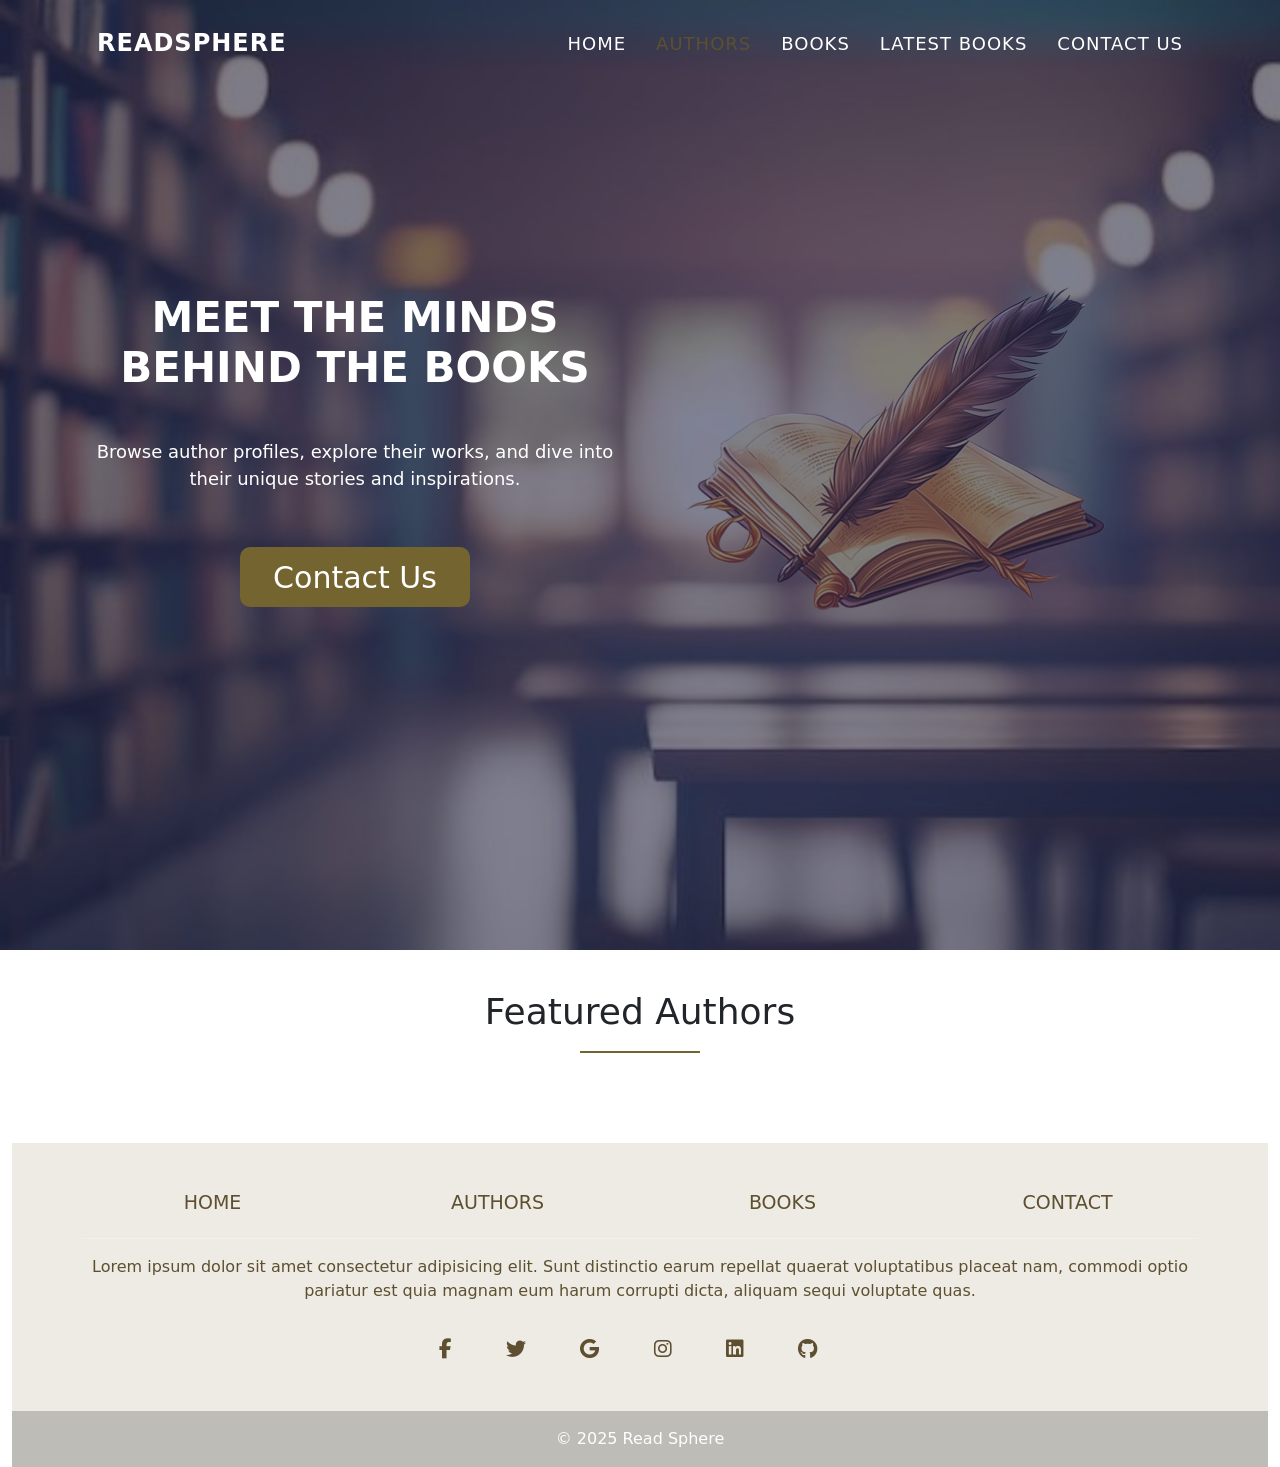
==== author.html @ 8648b054 "first commit" ====
<!DOCTYPE html>
<html lang="en">
<head>
    <meta charset="UTF-8">
    <meta name="viewport" content="width=device-width, initial-scale=1.0">
    <title>Document</title>
    <link rel="stylesheet" href="https://cdnjs.cloudflare.com/ajax/libs/font-awesome/6.4.0/css/all.min.css">

    <link rel="stylesheet" href="https://cdn.jsdelivr.net/npm/bootstrap@5.3.5/dist/css/bootstrap.min.css">
   
    <link rel="stylesheet" href="./Styles/style.css">
    <link rel="stylesheet" href="./Styles/book.css">
</head>
<body>

    <section class="preloader">
        <section class="preloader-circle"></section>
        <img src="images/loder.png" alt="">
    </section>
<!--welcome-hero start -->
<section id="home" class="welcome-hero">
    <!-- top-area Start -->
    <div class="top-area">
        <div class="header-area">
            <!-- Start Navigation -->
            <nav class="navbar navbar-expand-lg navbar-light bootsnav navbar-scrollspy" data-bs-minus-value-desktop="70" data-bs-minus-value-mobile="55" data-bs-speed="1000">
                <div class="container">
                    <!-- Start Header Navigation -->
                    <a class="navbar-brand" href="index.html">ReadSphere<span></span></a>
                    <button class="navbar-toggler" type="button" data-bs-toggle="collapse" data-bs-target="#navbar-menu" aria-controls="navbar-menu" aria-expanded="false" aria-label="Toggle navigation">
                        <i class="fa fa-bars"></i>
                    </button>
                    <!-- End Header Navigation -->

                    <!-- Collect the nav links, forms, and other content for toggling -->
                    <div class="collapse navbar-collapse " id="navbar-menu">
                        <ul class="navbar-nav ms-auto" data-in="fadeInDown" data-out="fadeOutUp">
                            <li class="nav-item"><a class="nav-link" href="index.html">home</a></li>
                            <li class="nav-item"><a class="nav-link active" href="author.html" >authors</a></li>
                            <li class="nav-item"><a class="nav-link" href="Books.html">books</a></li>
                            <li class="nav-item"><a class="nav-link" href="latest.html">Latest Books</a></li>
                            <li class="nav-item"><a class="nav-link" href="contact.html">Contact Us</a></li>
                        </ul><!--/.nav -->
                    </div><!-- /.navbar-collapse -->
                </div><!--/.container-->
            </nav><!--/nav-->
            <!-- End Navigation -->
        </div><!--/.header-area-->
        <div class="clearfix"></div>
    </div><!-- /.top-area-->
    <!-- top-area End -->

    <div class="container">
        <div class="welcome-hero-txt">
            <div class="row align-items-center">
                <div class="col-lg-6" style="z-index: 100; text-align: center;">
                    <h2>Meet the Minds Behind the Books</h2>
                    <p>
                        Browse author profiles, explore their works, and dive into their unique stories and inspirations.
                    </p>
                    <button class="welcome-btn" href="contact.html">contact us</button>
                </div>
                <div class="col-lg-6">
                    <img src="./images/brand/aut-removebg-preview.png" alt="" class="img-fluid">
                </div>
            </div>
        </div>
    </div>

    <div class="container">
        <div class="row">
            <div class="col-md-12"></div>
        </div>
    </div>
</section><!--/.welcome-hero-->
<!--welcome-hero end -->





              


        		<!-- clients-say strat -->
		<section id="clients-say"  class="clients-say">
			<div class="container">
				<div class="section-header">
					<h2>Featured Authors</h2>
				</div><!--/.section-header-->
				<div class="row testimonial-carousel" >           
                       
				</div><!--/.row-->
			</div><!--/.container-->

		</section><!--/.clients-say-->	
		<!-- clients-say end -->



        <nav>
            <ul class="pagination justify-content-center mt-4" id="author-pagination"></ul>
          </nav>
          
          <!-- Modal -->
          <div class="modal fade" id="myModal" data-bs-backdrop="static" data-bs-keyboard="false" tabindex="-1" aria-labelledby="myModal" aria-hidden="true">
			<div class="modal-dialog" role="document">
				<div class="modal-content">
					<div class="modal-header">
					
					</div>
					<div class="modal-body">
					
					</div>
					<div class="modal-footer">	
						<button type="button" class="btn btn-default form-control" data-bs-dismiss="modal" aria-label="Close">Close</button>
					</div>
				</div>
			</div>
		</div>
        


        <div class="container-fluid">
            <!-- Footer -->
            <footer class="text-center text-white" style="background-color: #edebe4 ">
              <!-- Grid container -->
              <div class="container text-center">
                <!-- Section: Links -->
                <section class="mt-3">
                  <!-- Grid row-->
                  <div class="row text-center d-flex justify-content-center pt-5">
                    <!-- Grid column -->
                    <div class="col-md-3">
                      <h6 class="text-uppercase font-weight-bold">
                        <a href="index.html">Home</a>
                      </h6>
                    </div>
                    <!-- Grid column -->
          
                    <!-- Grid column -->
                    <div class="col-md-3">
                      <h6 class="text-uppercase font-weight-bold">
                        <a href="author.html" >Authors</a>
                      </h6>
                    </div>
                    <!-- Grid column -->
          
                    <!-- Grid column -->
                    <div class="col-md-3">
                      <h6 class="text-uppercase font-weight-bold">
                        <a href="Books.html" >Books</a>
                      </h6>
                    </div>
                    <!-- Grid column -->
          
                
                    <!-- Grid column -->
                    <div class="col-md-3">
                      <h6 class="text-uppercase font-weight-bold">
                        <a href="#!" >Contact</a>
                      </h6>
                    </div>
                    <!-- Grid column -->
                  </div>
                  <!-- Grid row-->
                </section>
                <!-- Section: Links -->
          
                <hr class="my-3" />
          
                <!-- Section: Text -->
                <section class="mb-3">
                  <div class="row d-flex justify-content-center">
                    <div class="col-lg-12">
                      <p >
                        Lorem ipsum dolor sit amet consectetur adipisicing elit. Sunt
                        distinctio earum repellat quaerat voluptatibus placeat nam,
                        commodi optio pariatur est quia magnam eum harum corrupti
                        dicta, aliquam sequi voluptate quas.
                      </p>
                    </div>
                  </div>
                </section>
                <!-- Section: Text -->
          
                <!-- Section: Social -->
                <section class="text-center mb-5">
                  <a href="" class=" me-4">
                    <i class="fab fa-facebook-f"></i>
                  </a>
                  <a href="" class=" me-4">
                    <i class="fab fa-twitter"></i>
                  </a>
                  <a href="" class=" me-4">
                    <i class="fab fa-google"></i>
                  </a>
                  <a href="" class=" me-4">
                    <i class="fab fa-instagram"></i>
                  </a>
                  <a href="" class=" me-4">
                    <i class="fab fa-linkedin"></i>
                  </a>
                  <a href="" class=" me-4">
                    <i class="fab fa-github"></i>
                  </a>
                </section>
               
              </div>
          
            
              <div
                   class="text-center p-3 copy-right"
                   style="background-color: rgba(0, 0, 0, 0.2)"
                   >
                © 2025 Read Sphere
              </div>
            </footer>
          </div>

    <script src="https://cdn.jsdelivr.net/npm/bootstrap@5.3.5/dist/js/bootstrap.bundle.min.js
    "></script>
    <script src="assets/js/jquery.js"></script>
    
    <script src="./Scripts/main.js"></script>

    <link rel="stylesheet" href="https://cdnjs.cloudflare.com/ajax/libs/OwlCarousel2/2.3.4/assets/owl.carousel.min.css">
<script src="https://cdnjs.cloudflare.com/ajax/libs/OwlCarousel2/2.3.4/owl.carousel.min.js"></script>

    <script src="./Scripts/nav.js"></script>
    <script src="./Scripts/author.js"></script>
</body>
</html>
---- Styles/style.css ----
html{
    scroll-behavior: smooth;
}
.navbar.bootsnav {
    background-color: #2a2d54;
    border: none;
    border-radius: 0;
    margin-bottom: 0;
    padding: 0;
    transition: all 0.3s ease;
}

.navbar.bootsnav.sticked {
    background-color: rgba(42, 45, 84, 0.95) !important;
    box-shadow: 0 2px 10px rgba(0, 0, 0, 0.1);
}

.navbar.bootsnav.sticked {
    background-color: rgba(42, 45, 84, 0.95) !important;
    box-shadow: 0 2px 10px rgba(0, 0, 0, 0.1);
}

nav.navbar.bootsnav {
    background-color: transparent;
    border-bottom: transparent;
}

.wrap-sticky nav.navbar.bootsnav.sticked {
    background-color: #00000088;
    box-shadow: 0 2px 5px rgba(0,0,0,.2);
}

.welcome-hero:before {
    position: absolute;
    content: "";
    top: 0;
    left: 0;
    width: 100%;
    height: 100%;
    background: rgba(42,45,84,.60);
}
.navbar-brand {
    color: #fff !important;
    font-size: 24px;
    font-weight: 700;
    padding: 25px 15px !important;
    text-transform: uppercase;
    letter-spacing: 1px;
    transition: all 0.3s ease;
}

.navbar-brand span {
    color: #74642F;
}

.welcome-hero {
    position: relative;
    background:url(../images/brand/library.jpg)no-repeat; 
height: fit-content;
    background-position: center;
    background-size: cover;
    z-index: 1;
}

.header-area{position: absolute;top:0;left:0;width: 100%;z-index: 99;}


.welcome-hero-txt{padding:290px 0 372px;}
.welcome-hero-txt h2 {
    font-size: 42px;
    color: #fff;
    font-weight: 700;
    text-transform: uppercase;
    margin-bottom: 45px;
}
@keyframes floatUpDown {
    0% {
        transform: translateY(0);
    }
    50% {
        transform: translateY(-20px);
    }
    100% {
        transform: translateY(0);
    }
}

.welcome-hero-txt img {
    animation: floatUpDown 3s ease-in-out infinite;
}
.welcome-hero-txt p {
    font-size: 18px;
    text-transform: initial;
    color: #fff;
    font-weight: 500;
    max-width: 735px;
    margin: 0 auto;
}
.welcome-btn {
    display: inline-block;
    width: 230px;
    height: 60px;
    background: #74642F;
    color: #fff;
    text-transform: capitalize;
    font-size: 30px;
    border-radius: 3px;
    border:0px solid;
    margin-top: 55px;
border-radius: 10px;
    transition: .3s linear;
}
.welcome-btn:hover{
    background: #ffffff;
    color: #74642F;
}
.navbar.bootsnav .navbar-nav > li > a {
    color: #fff;
    font-size: 18px;
    font-weight: 500;
    text-transform: uppercase;
    padding: 25px 15px !important;
    transition: all 0.3s ease;
    letter-spacing: 1px;
}

.navbar.bootsnav .navbar-nav > li > a:hover,
.navbar.bootsnav .navbar-nav > li > a:focus {
    color: #74642F;
    background-color: transparent;
}

.navbar.bootsnav .navbar-nav > li.active > a {
    color: #74642F;
    background-color: transparent;
}

.navbar-toggle {
    border: 1px solid #74642F;
    padding: 10px 12px !important;
    margin-top: 18px;
    margin-bottom: 18px;
}

.navbar-toggle .icon-bar {
    background-color: #74642F;
}

/* Dropdown Menu */
.navbar.bootsnav li.dropdown ul.dropdown-menu {
    border-radius: 0;
    margin-top: 0;
    border: none;
    background-color: #2a2d54;
    box-shadow: 0 2px 10px rgba(0, 0, 0, 0.1);
}

.navbar.bootsnav li.dropdown ul.dropdown-menu > li > a {
    color: #fff;
    padding: 10px 20px;
    border-bottom: 1px solid rgba(255, 255, 255, 0.05);
    transition: all 0.3s ease;
}

.navbar.bootsnav li.dropdown ul.dropdown-menu > li > a:hover,
.navbar.bootsnav li.dropdown ul.dropdown-menu > li > a:focus {
    color: #74642F;
    background-color: transparent;
}

/* Mobile Menu */
.navbar.bootsnav .navbar-collapse {
    padding: 0;
}

@media (max-width: 991px) {
    .navbar.bootsnav .navbar-collapse {
        position: relative; 
        z-index: 9999;
        background-color: #67696c65; 
    }

    .header-area {
        position: relative;
        z-index: 999;
    }

    .welcome-hero {
        padding-bottom: 120px; 
    }

    .navbar.bootsnav .navbar-nav {
        margin-top: 15px;
    }
}

.welcome-hero-txt {
    padding: 150px 0 200px;
    padding: 200px 0 250px;

}

@media (max-width: 767px) {
    .welcome-hero-txt {
        padding: 60px 20px;
    }

    .welcome-hero-txt h2 {
        font-size: 28px; 
    }

    .navbar-brand {
        font-size: 18px;
    }
}


.navbar.bootsnav .dropdown-menu {
    animation-duration: 0.3s;
    animation-fill-mode: both;
}

.welcome-hero-txt {
    padding: 200px 0 250px;
}

@media (max-width: 767px) {
    .welcome-hero-txt {
        padding: 150px 0 200px;
    }
    
    .welcome-hero-txt h2 {
        font-size: 32px;
    }
    
    .navbar-brand {
        font-size: 20px;
        padding: 20px 15px !important;
    }
}


/* section-header */
.section-header{
    position: relative;
    text-align: center;
    margin-bottom: 50px;
}
.section-header h2{
    position: relative;
    font-size: 36px;
    font-weight: 400;
    padding-bottom: 20px;
    font-family: "Helvetica Neue"  Helvetica Arial sans-serif;
}
.section-header h2:before {
    position: absolute;
    content: "";
    width: 120px;
    height: 2px;
    left: 50%;
    margin-left: -60px;
    background: #74642F;
    bottom: 0;

}
.section-header p{color: #444a57;text-transform: capitalize;margin-bottom:10px;}
.section-header h2 span,.section-header p span{text-transform: lowercase;}

/* section-header */

/* Product Container - Prevent Layout Shift */
/* Product Item Container */
.product-item {
    position: relative;
    background: #fff;
    border-radius: 10px;
    box-shadow: 0 8px 16px rgba(0,0,0,0.1);
    overflow: hidden;
    margin: 10px 0;
  }
  
  /* Image Container - Critical Fix */
  .product-style {
    position: relative;
    height: 360px; /* Must match image height */
    display: block; /* Reset any flex/grid */
  }
  
  /* Image - Takes no space in layout */
  .product-style img {
    position: absolute;
    top: 0;
    left: 0;
    width: 100%;
    height: 100%;
    object-fit: cover;
    transition: transform 0.3s ease;
  }
  .product-item h3{
    font-size: 1.4em;
    font-weight: 300;
    color: #74642F;
    font-family: "Helvetica Neue" Helvetica Arial sans-serif;
  }
  .product-item span{

  }
  
  .add-to-cart {
    position: absolute;
    bottom: -60px;
    left: 50%;
    transform: translateX(-50%);
    background: #5e4f30;
    color: #fff;
    padding: 10px 20px;
    border: none;
    border-radius: 30px;
    cursor: pointer;
    opacity: 0;
    z-index: 2;
    transition: all 0.4s ease;
    /* Prevent button width from causing shifts */
    min-width: 140px;
    text-align: center;
    box-sizing: border-box;
  }
  
  /* Hover Effects */
  .product-item:hover .add-to-cart {
    bottom: 20px;
    opacity: 1;
  }
  
  .product-s{
    transition: all 1s;
  }
  /* Optional Zoom Effect */
  .product-item:hover img {
    transform: scale(1.03);
  }
  
  /* Figcaption styling */
  .product-item figcaption {
    padding: 15px;
    text-align: center;
  }

/* Modal customization */
.modal-content {
    border-radius: 12px;
    padding: 20px;
    background: #fdfdfd;
    box-shadow: 0 10px 25px rgba(0,0,0,0.15);
}

.modal-header {
    border-bottom: 1px solid #ddd;
}

.modal-header h4 {
    font-size: 1.5rem;
    font-weight: 600;
    color: #333;
}

.modal-body p {
    margin-bottom: 10px;
    font-size: 0.95rem;
    color: #555;
}

.modal-footer .btn {
    background-color: #c6b595;
    color: #fff;
    border-radius: 25px;
    padding: 10px 25px;
    transition: background-color 0.3s ease;
}

.modal-footer .btn:hover {
    background-color: #5e4f30;
}

.modal-body {
    max-height: 670px;
    overflow-y: auto;
  }

@media (max-width: 768px) {
    .product-item {
        margin-bottom: 30px;
    }
    .add-to-cart {
        padding: 8px 16px;
        font-size: 0.9rem;
    }
    .modal-body .row {
        flex-direction: column;
    }
    .modal-body .col-md-4, .modal-body .col-md-8 {
        max-width: 100%;
        flex: 100%;
    }
    .modal-body img {
        width: 100%;
        margin-bottom: 15px;
    }
    .product-item h3{
        font-size: 18px;
       height: 45px !important;
      }
      .latest-book-sec{
        text-align: center;
    }
}

.btn-accent-arrow{
    color: black;
    text-decoration: none;
    transition: all .8s;
    font-family: 'Times New Roman', Times, serif;
}
.btn-accent-arrow:hover{
font-size: 19px;
color: #5e4f30;
text-shadow:10px 10px 20px #555;
letter-spacing: 3px;
}

.Latest-book{
    background-color:#edebe4 ;
    padding: 50px;
    box-shadow: 10px 10px 20px #5e4f30;
}

.latest-book-sec{
    text-align: left;
    margin-top: 40px;
}

.latest-book-sec h2{
    font-size: 40px;
    margin: 20px 0;
    font-weight: 400;
}
.latest-book-sec p{
    color: #818998;
    line-height: 1.8;
}

.latest-book-sec button{
    width: 176;
    margin-top: 32px;
    font-size: 24px;
    text-transform: capitalize;
    background-color: #74642F;
    border-radius: 4px;
    height: 60px;
    display: inline-block;
    color: white;
}
.latest-book-sec button:hover{
   box-shadow: 10px 10px 20px rgb(194, 166, 149); 
   background-color: #c6b595;
   color: whitesmoke;
}
.latest-img{
    text-align: center;
}

.latest-book-sec .para2{
    margin-top: 40px;
}

@media (max-width:990px) {
    .latest-book-sec{
        text-align: center;
    }
}
.latest-img{
    text-align: center;
}
@media (min-width:990px) {
    .owl-carousel .owl-item img{
        width: 330px !important;
        margin-left: 100px;
        transition: all 1s;
    }    
}
.owl-carousel .owl-item img{
  
    transition: all 1s;
}    

.owl-carousel .owl-item img:hover{
   transform: scale(1.1);
}



/* Position nav container */
#new-cars-carousel .owl-nav {
    display: flex;
    justify-content: center;
    margin-top: 20px;
  }
  
  /* Style the arrows */
  #new-cars-carousel .owl-nav .custom-prev,
  #new-cars-carousel .owl-nav .custom-next {
    background-color: #74642F;
    color: white;
    padding: 10px 15px;
    margin: 0 10px;
    border-radius: 50%;
    font-size: 18px;
    cursor: pointer;

  }
  
  #new-cars-carousel .owl-nav .custom-prev:hover,
  #new-cars-carousel .owl-nav .custom-next:hover {
    background-color: #ffffff;
    color: #5e4f30;
  }
  
  .testimonial-card .card-up {
    height: 120px;
    overflow: hidden;
    border-top-left-radius: .25rem;
    border-top-right-radius: .25rem;
  }
  
  .aqua-gradient {
    background: linear-gradient(40deg, #5e4f30, #f8fefb) !important;
  }
  
  .testimonial-card .avatar {
    width: 160px;
    margin-top: -60px;
    overflow: hidden;
    border: 5px solid #fff;
    border-radius: 50%;
    height: 160px;
    border-radius: 50%;
    background-position: center;
    background-size: cover;
  }
 .testimonial-card{
    position: relative;
 } 

 .testimonial-card .avatar{
    position: absolute;
    left: 28%;
    transition: all 1s;
 }

 .testimonial-card:hover{
    .avatar{
        transform: scale(1.1);
     }
   
 }
 .testimonial-card h4{
    margin-top: 40px;
 }

 #clients-say{
    margin-top: 40px;
 }

 footer p{
    color: #5e4f30;
}

footer a{
    color:  #5e4f30;
    margin-top: 40px;
    font-size: 19px;
    text-decoration: none;
    transition: all 1s;

}

footer a i {
    font-size: 20px;
    margin: 0px 12px;
    transition: all 1s;

}


footer a:hover{
    text-shadow: 10px 10px 10px #5e4f30;
}

footer a i:hover {
    font-size: 23px;
    margin: 0px 12px;
}


.sticky-bar {
    position: fixed;
    top: 0;
    width: 100%;
    z-index: 90;
    background-color: #2c2b2b9e !important;

    box-shadow: 0px 10px 15px rgba(25, 25, 25, 0.1);
    animation: fadeInDown 300ms;
    z-index: 1000;

}
.active{
    color: #5e4f30 !important;
}
.owl-carousel {

    z-index: 0 !important;
}
@keyframes fadeInDown {
    from {
        opacity: 0;
        transform: translateY(-30px);

    }

    to {
        opacity: 1;
        transform: translateY(0px);


    }

}


.preloader {
    background-color: #f7f7f7;
    height: 100vh;
    position: fixed;
    z-index: 100;
    width: 100%;
}

.preloader-circle {
    width: 100px;
    height: 100px;
    border-radius: 50%;
    background-color: #fff;
    position: absolute;
    top: calc(50% - 50px);
    left: calc(50% - 50px);
    box-shadow: 1px 1px 5px #a7a4a4;
    border: 1px solid #fff;
    border-top-color: #be9278;
    animation: spin 2s infinite;
}

.preloader img {
    position: absolute;
    top: calc(50% - 21px);
    left: calc(50% - 21px);
}

@keyframes spin {
    form {
        rotate: 0;
    }

    to {
        rotate: 360deg;
    }
}
---- Styles/book.css ----
.nav-tabs .nav-link:active{
    color: rgb(46, 36, 31) !important;
}
.nav-tabs .nav-link{
    color: #5e4f30;
    font-family: 'Courier New', Courier, monospace;
    font-size: 20px;
}

.active>.page-link{
    background-color: #5e4f30;
    border: 1px solid white;

}

.page-link{
    color: #5e4f30;
    margin: 0px 10px;
    border-radius: 10px;
}

.page-link:hover{
    background-color: #5e4f30;
    border: 1px solid white;  
    color: white;
}
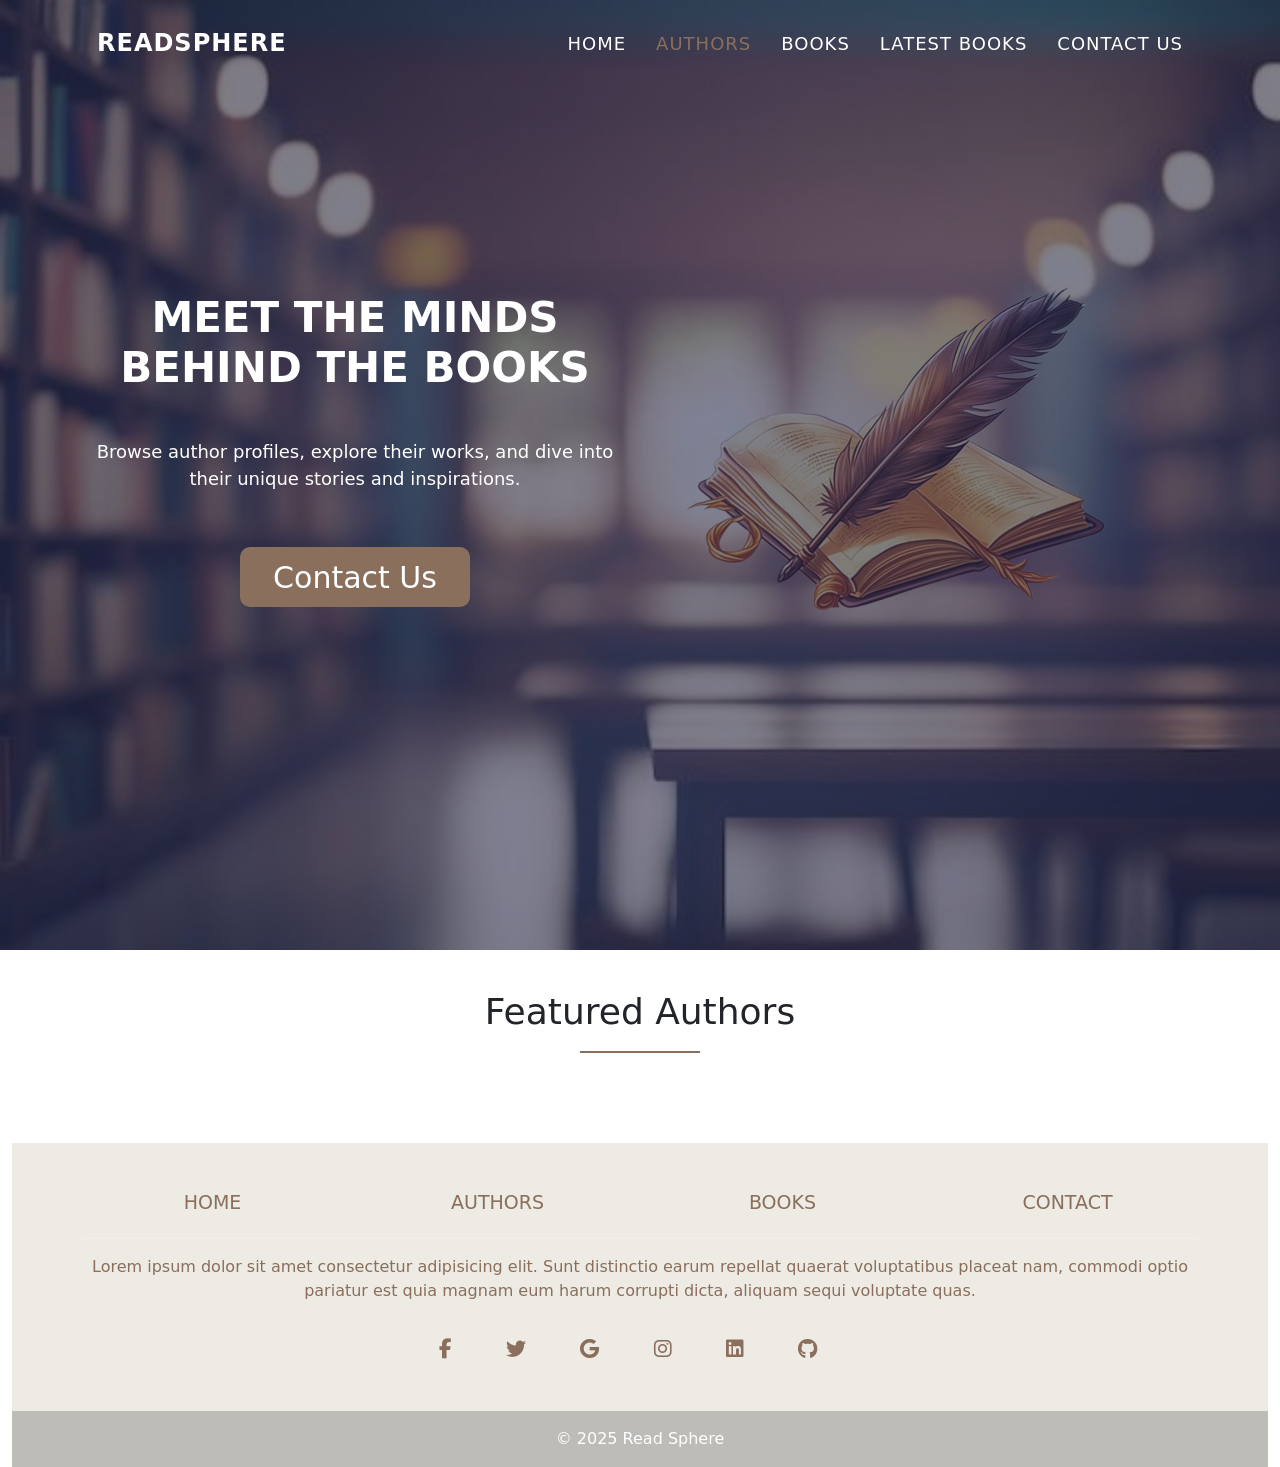
==== commit cb9be3d8: "update style" ====
--- a/author.html
+++ b/author.html
@@ -3,11 +3,12 @@
 <head>
     <meta charset="UTF-8">
     <meta name="viewport" content="width=device-width, initial-scale=1.0">
-    <title>Document</title>
+    <title>ReadSphere</title>
     <link rel="stylesheet" href="https://cdnjs.cloudflare.com/ajax/libs/font-awesome/6.4.0/css/all.min.css">
 
     <link rel="stylesheet" href="https://cdn.jsdelivr.net/npm/bootstrap@5.3.5/dist/css/bootstrap.min.css">
-   
+    <link rel="shortcut icon" href="./images/brand/author-removebg-preview.png" type="image/x-icon">
+
     <link rel="stylesheet" href="./Styles/style.css">
     <link rel="stylesheet" href="./Styles/book.css">
 </head>
@@ -158,7 +159,7 @@
                     <!-- Grid column -->
                     <div class="col-md-3">
                       <h6 class="text-uppercase font-weight-bold">
-                        <a href="#!" >Contact</a>
+                        <a href="contact.html" >Contact</a>
                       </h6>
                     </div>
                     <!-- Grid column -->
--- a/Styles/style.css
+++ b/Styles/style.css
@@ -50,7 +50,7 @@
 }
 
 .navbar-brand span {
-    color: #74642F;
+    color: #8A6F5C;
 }
 
 .welcome-hero {
@@ -100,7 +100,7 @@
     display: inline-block;
     width: 230px;
     height: 60px;
-    background: #74642F;
+    background: #8A6F5C;
     color: #fff;
     text-transform: capitalize;
     font-size: 30px;
@@ -112,7 +112,7 @@
 }
 .welcome-btn:hover{
     background: #ffffff;
-    color: #74642F;
+    color: #8A6F5C;
 }
 .navbar.bootsnav .navbar-nav > li > a {
     color: #fff;
@@ -126,24 +126,24 @@
 
 .navbar.bootsnav .navbar-nav > li > a:hover,
 .navbar.bootsnav .navbar-nav > li > a:focus {
-    color: #74642F;
+    color: #8A6F5C;
     background-color: transparent;
 }
 
 .navbar.bootsnav .navbar-nav > li.active > a {
-    color: #74642F;
+    color: #8A6F5C;
     background-color: transparent;
 }
 
 .navbar-toggle {
-    border: 1px solid #74642F;
+    border: 1px solid #8A6F5C;
     padding: 10px 12px !important;
     margin-top: 18px;
     margin-bottom: 18px;
 }
 
 .navbar-toggle .icon-bar {
-    background-color: #74642F;
+    background-color: #8A6F5C;
 }
 
 /* Dropdown Menu */
@@ -260,7 +260,7 @@
     height: 2px;
     left: 50%;
     margin-left: -60px;
-    background: #74642F;
+    background: #8A6F5C;
     bottom: 0;
 
 }
@@ -300,7 +300,7 @@
   .product-item h3{
     font-size: 1.4em;
     font-weight: 300;
-    color: #74642F;
+    color: #8A6F5C;
     font-family: "Helvetica Neue" Helvetica Arial sans-serif;
   }
   .product-item span{
@@ -312,7 +312,7 @@
     bottom: -60px;
     left: 50%;
     transform: translateX(-50%);
-    background: #5e4f30;
+    background: #8A6F5C;
     color: #fff;
     padding: 10px 20px;
     border: none;
@@ -424,7 +424,7 @@
 }
 .btn-accent-arrow:hover{
 font-size: 19px;
-color: #5e4f30;
+color: #8A6F5C;
 text-shadow:10px 10px 20px #555;
 letter-spacing: 3px;
 }
@@ -432,7 +432,7 @@
 .Latest-book{
     background-color:#edebe4 ;
     padding: 50px;
-    box-shadow: 10px 10px 20px #5e4f30;
+    box-shadow: 10px 10px 20px #8A6F5C;
 }
 
 .latest-book-sec{
@@ -455,7 +455,7 @@
     margin-top: 32px;
     font-size: 24px;
     text-transform: capitalize;
-    background-color: #74642F;
+    background-color: #8A6F5C;
     border-radius: 4px;
     height: 60px;
     display: inline-block;
@@ -510,7 +510,7 @@
   /* Style the arrows */
   #new-cars-carousel .owl-nav .custom-prev,
   #new-cars-carousel .owl-nav .custom-next {
-    background-color: #74642F;
+    background-color: #8A6F5C;
     color: white;
     padding: 10px 15px;
     margin: 0 10px;
@@ -523,7 +523,7 @@
   #new-cars-carousel .owl-nav .custom-prev:hover,
   #new-cars-carousel .owl-nav .custom-next:hover {
     background-color: #ffffff;
-    color: #5e4f30;
+    color: #8A6F5C;
   }
   
   .testimonial-card .card-up {
@@ -573,11 +573,11 @@
  }
 
  footer p{
-    color: #5e4f30;
+    color: #8A6F5C;
 }
 
 footer a{
-    color:  #5e4f30;
+    color:  #8A6F5C;
     margin-top: 40px;
     font-size: 19px;
     text-decoration: none;
@@ -594,7 +594,7 @@
 
 
 footer a:hover{
-    text-shadow: 10px 10px 10px #5e4f30;
+    text-shadow: 10px 10px 10px #8A6F5C;
 }
 
 footer a i:hover {
@@ -616,7 +616,7 @@
 
 }
 .active{
-    color: #5e4f30 !important;
+    color: #8A6F5C !important;
 }
 .owl-carousel {
 
--- a/Styles/book.css
+++ b/Styles/book.css
@@ -2,25 +2,25 @@
     color: rgb(46, 36, 31) !important;
 }
 .nav-tabs .nav-link{
-    color: #5e4f30;
+    color: #8A6F5C;
     font-family: 'Courier New', Courier, monospace;
     font-size: 20px;
 }
 
 .active>.page-link{
-    background-color: #5e4f30;
+    background-color: #8A6F5C;
     border: 1px solid white;
 
 }
 
 .page-link{
-    color: #5e4f30;
+    color: #8A6F5C;
     margin: 0px 10px;
     border-radius: 10px;
 }
 
 .page-link:hover{
-    background-color: #5e4f30;
+    background-color: #8A6F5C;
     border: 1px solid white;  
     color: white;
 }
